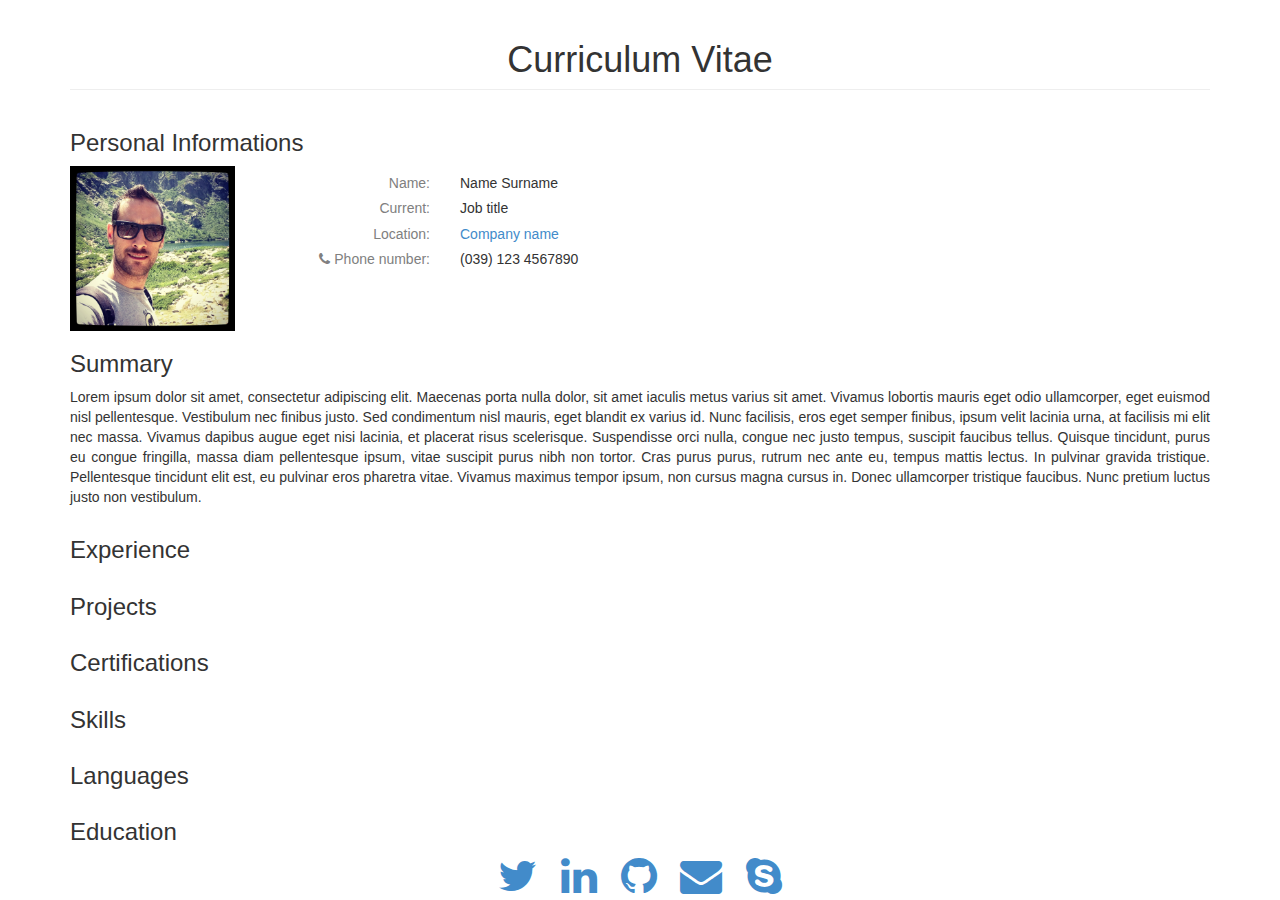
==== Curriculum.html @ f084b8a6 "First draft of the Curriculum page" ====
<!DOCTYPE html>
<html lang="en">

<head>
    <meta charset="utf-8">
    <meta http-equiv="X-UA-Compatible" content="IE=edge">
    <meta name="viewport" content="width=device-width, initial-scale=1">
    <title>NAME SURNAME - Curriculum Vitae</title>
    <link rel="stylesheet" type="text/css" href="css/bootstrap.css">
    <link rel="stylesheet" type="text/css" href="css/style.css">
    <link rel="stylesheet" href="font-awesome/css/font-awesome.min.css">
    <script type="text/javascript" src="js/jquery.js"></script>
    <script type="text/javascript" src="js/bootstrap.js"></script>
</head>

<body>
    <div class="container">
        <!-- Header -->
        <section>
            <div class="row">
                <div class="col-xs-12 col-sm-12 col-md-12 col-lg-12">
                    <h1 class="page-header text-center">Curriculum Vitae</h1>
                </div>
            </div>
        </section>

        <!-- Personal info -->
        <section>
            <div class="row">
                <div class="col-xs-12 col-sm-12 col-md-12 col-lg-12">
                    <h3>Personal Informations</h3>
                </div>
                <div class="col-xs-12 col-sm-2 col-md-2 col-lg-2">
                    <img src="img/profilepicture.jpg" alt="profile picture" class="img-square img-responsive ">
                </div>
                <div class="col-sm-2 col-md-2 col-lg-2 text-right text-grey-color hidden-xs">
                    <h5>Name:</h5>
                    <h5>Current:</h5>
                    <h5>Location:</h5>
                    <h5><i class="fa fa-phone"></i> Phone number:</h5>
                </div>
                <div class="col-sm-8 col-md-8 col-lg-8">
                    <h5 class="visible-xs-* hidden-sm hidden-md hidden-lg text-grey-color">Name:</h5><h5>Name Surname</h5>
                    <h5 class="visible-xs-* hidden-sm hidden-md hidden-lg text-grey-color">Current:</h5><h5>Job title</h5>
                    <h5 class="visible-xs-* hidden-sm hidden-md hidden-lg text-grey-color">Location:<h5><a href="" target="_blank">Company name</a></h5>
                    <h5 class="visible-xs-* hidden-sm hidden-md hidden-lg text-grey-color"><i class="fa fa-phone"></i> Phone number:</h5><h5>(039) 123 4567890</h5>
                </div>
            </div>
        </section>

        <!-- Summary -->
        <div class="row">
            <div class="col-xs-12 col-sm-12 col-md-12 col-lg-12">
                <h3>Summary</h3>
                <p class="text-justify">Lorem ipsum dolor sit amet, consectetur adipiscing elit. Maecenas porta nulla dolor, sit amet iaculis metus varius sit amet. Vivamus lobortis mauris eget odio ullamcorper, eget euismod nisl pellentesque. Vestibulum nec finibus justo. Sed condimentum nisl mauris, eget blandit ex varius id. Nunc facilisis, eros eget semper finibus, ipsum velit lacinia urna, at facilisis mi elit nec massa. Vivamus dapibus augue eget nisi lacinia, et placerat risus scelerisque. Suspendisse orci nulla, congue nec justo tempus, suscipit faucibus tellus. Quisque tincidunt, purus eu congue fringilla, massa diam pellentesque ipsum, vitae suscipit purus nibh non tortor. Cras purus purus, rutrum nec ante eu, tempus mattis lectus. In pulvinar gravida tristique. Pellentesque tincidunt elit est, eu pulvinar eros pharetra vitae. Vivamus maximus tempor ipsum, non cursus magna cursus in. Donec ullamcorper tristique faucibus. Nunc pretium luctus justo non vestibulum.</p>
            </div>
        </div>

        <!-- Work experiences -->
        <div class="row">
            <div class="col-xs-12 col-sm-12 col-md-12 col-lg-12">
                <h3>Experience</h3>
            </div>
        </div>

        <!-- Projects -->
        <div class="row">
            <div class="col-xs-12 col-sm-12 col-md-12 col-lg-12">
                <h3>Projects</h3>
            </div>
        </div>

        <!-- Certifications -->
        <div class="row">
            <div class="col-xs-12 col-sm-12 col-md-12 col-lg-12">
                <h3>Certifications</h3>
            </div>
        </div>

        <!-- Skills -->
        <div class="row">
            <div class="col-xs-12 col-sm-12 col-md-12 col-lg-12">
                <h3>Skills</h3>
            </div>
        </div>

        <!-- Languages -->
        <div class="row">
            <div class="col-xs-12 col-sm-12 col-md-12 col-lg-12">
                <h3>Languages</h3>
            </div>
        </div>

        <!-- Education -->
        <div class="row">
            <div class="col-xs-12 col-sm-12 col-md-12 col-lg-12">
                <h3>Education</h3>
            </div>
        </div>

        <!-- Social contacts -->
        <section>
            <div class="row">
                <div class="col-xs-12 col-sm-12 col-md-12 col-lg-12 text-center">
                    <a href="" target="_blank"><i class="fa fa-twitter fa-3x icon-margin-right"></i></a>
                    <a href="" target="_blank"><i class="fa fa-linkedin fa-3x icon-margin-right"></i></a>
                    <a href="" target="_blank"><i class="fa fa-github fa-3x icon-margin-right"></i></a>
                    <a href="mailto:#" target="_blank"><i class="fa fa-envelope fa-3x icon-margin-right"></i></a>
                    <a href="" target="_blank"><i class="fa fa-skype fa-3x"></i></a>
                </div>
            </div>
        </section>
    </div>
</body>

</html>
---- css/style.css ----
.icon-margin-right {margin-right: 20px;}
.text-grey-color {color: gray;}

/* DEBUG */
.yellowBG {background: yellow;}
.greenBG {background: green;}
.redBG {background: red;}
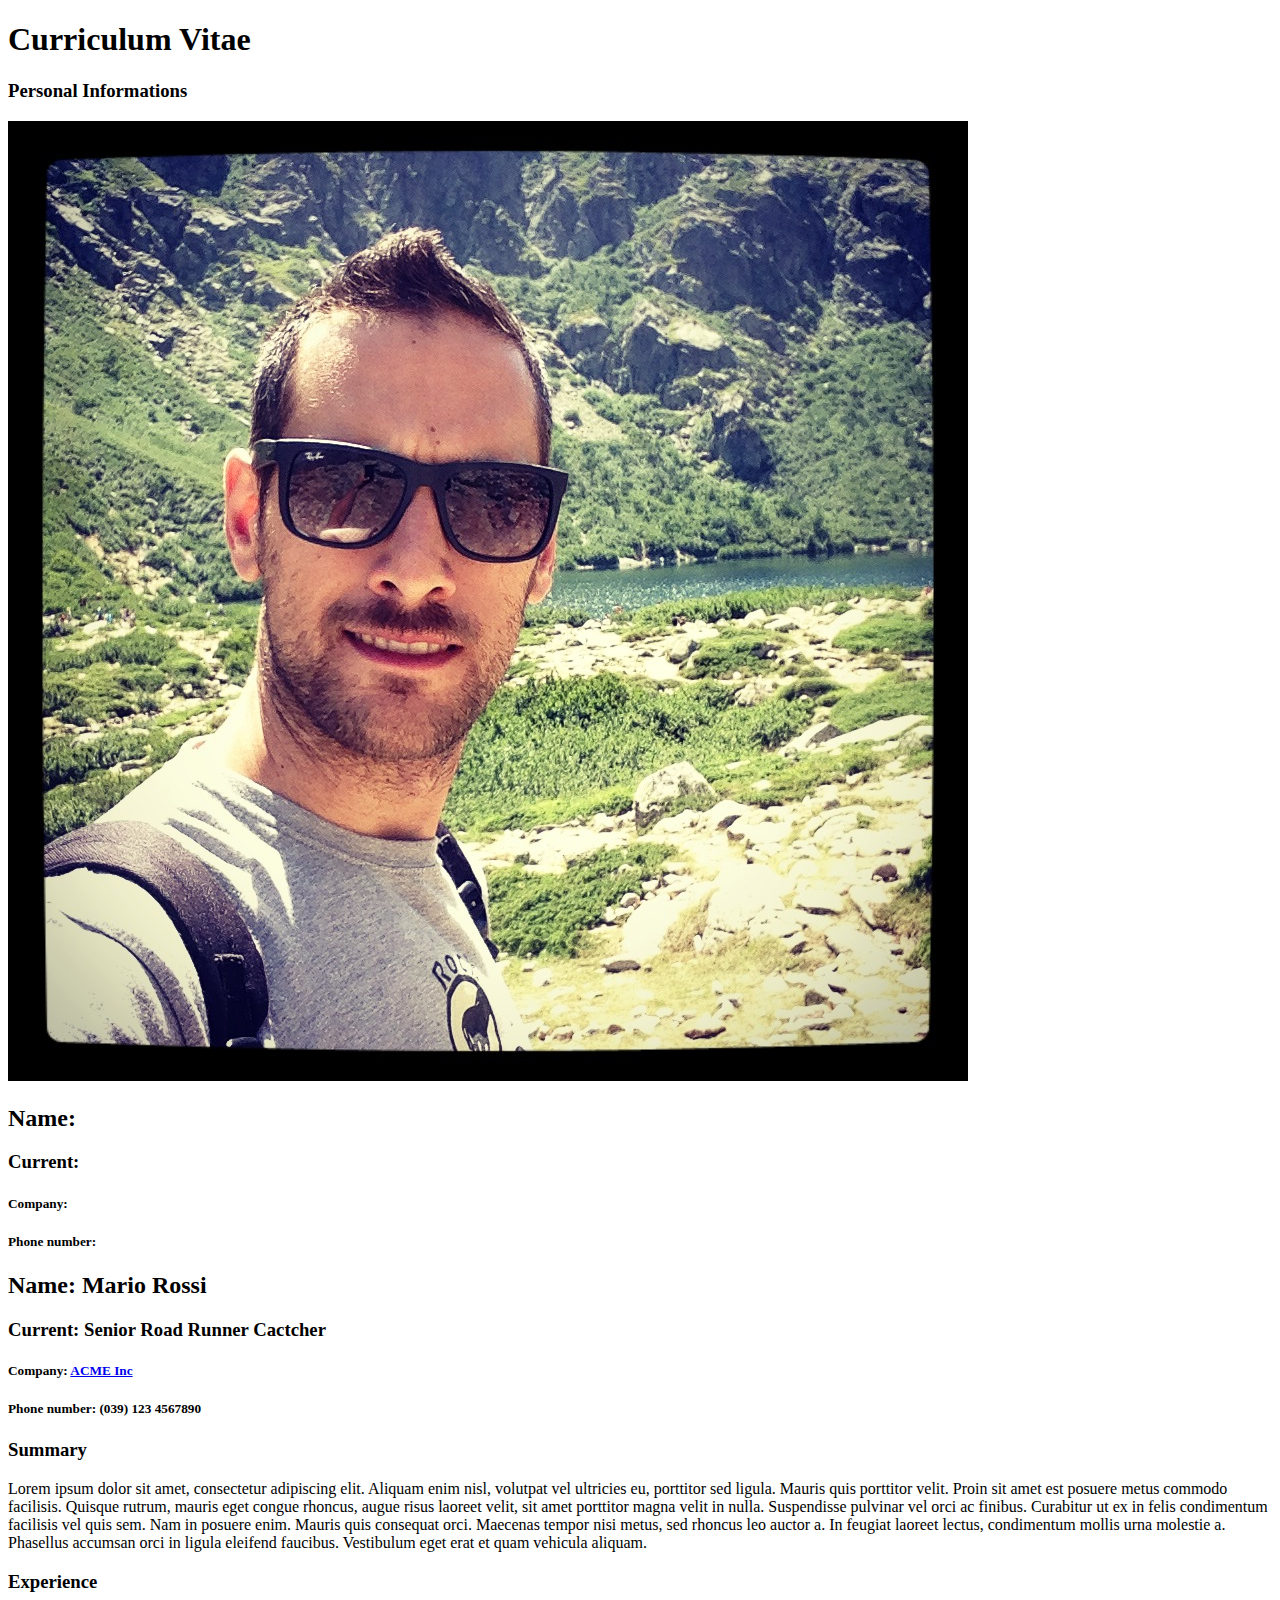
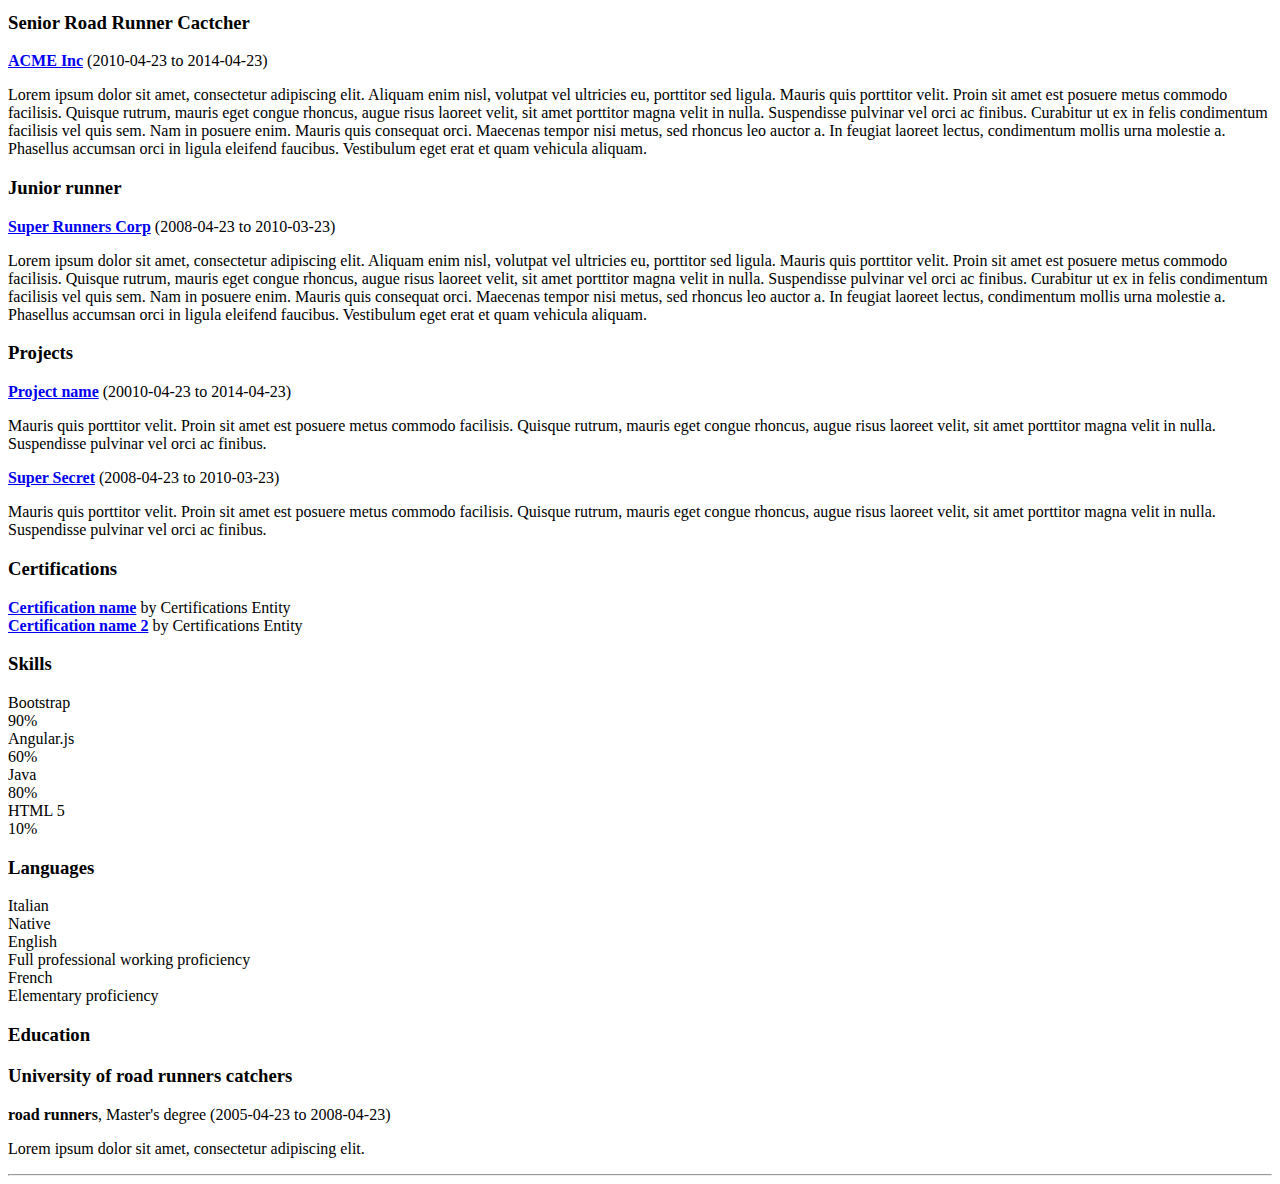
==== commit 0d22fda5: "Updated the Curriculum page" ====
--- a/Curriculum.html
+++ b/Curriculum.html
@@ -1,19 +1,25 @@
 <!DOCTYPE html>
-<html lang="en">
+<html lang="en" ng-app="curriculum">
 
 <head>
     <meta charset="utf-8">
     <meta http-equiv="X-UA-Compatible" content="IE=edge">
     <meta name="viewport" content="width=device-width, initial-scale=1">
     <title>NAME SURNAME - Curriculum Vitae</title>
-    <link rel="stylesheet" type="text/css" href="css/bootstrap.css">
-    <link rel="stylesheet" type="text/css" href="css/style.css">
-    <link rel="stylesheet" href="font-awesome/css/font-awesome.min.css">
-    <script type="text/javascript" src="js/jquery.js"></script>
-    <script type="text/javascript" src="js/bootstrap.js"></script>
+    <link rel="stylesheet" type="text/css" href="stylesheets/bootstrap.css">
+    <link rel="stylesheet" type="text/css" href="stylesheets/style.css">
+    <link rel="stylesheet" href="stylesheets/font-awesome.css">
+    <script type="text/javascript" src="javascripts/angular.js"></script>
+    
+    <script type="text/javascript" src="javascripts/jquery.js"></script>
+    <script type="text/javascript" src="javascripts/bootstrap.js"></script>
+
+    <!-- Angular modules -->
+    <script type="text/javascript" src="javascripts/app.js"></script>
+    <script type="text/javascript" src="javascripts/cvsections.js"></script>
 </head>
 
-<body>
+<body ng-controller="CurriculumCtrl as cv">
     <div class="container">
         <!-- Header -->
         <section>
@@ -25,91 +31,32 @@
         </section>
 
         <!-- Personal info -->
-        <section>
-            <div class="row">
-                <div class="col-xs-12 col-sm-12 col-md-12 col-lg-12">
-                    <h3>Personal Informations</h3>
-                </div>
-                <div class="col-xs-12 col-sm-2 col-md-2 col-lg-2">
-                    <img src="img/profilepicture.jpg" alt="profile picture" class="img-square img-responsive ">
-                </div>
-                <div class="col-sm-2 col-md-2 col-lg-2 text-right text-grey-color hidden-xs">
-                    <h5>Name:</h5>
-                    <h5>Current:</h5>
-                    <h5>Location:</h5>
-                    <h5><i class="fa fa-phone"></i> Phone number:</h5>
-                </div>
-                <div class="col-sm-8 col-md-8 col-lg-8">
-                    <h5 class="visible-xs-* hidden-sm hidden-md hidden-lg text-grey-color">Name:</h5><h5>Name Surname</h5>
-                    <h5 class="visible-xs-* hidden-sm hidden-md hidden-lg text-grey-color">Current:</h5><h5>Job title</h5>
-                    <h5 class="visible-xs-* hidden-sm hidden-md hidden-lg text-grey-color">Location:<h5><a href="" target="_blank">Company name</a></h5>
-                    <h5 class="visible-xs-* hidden-sm hidden-md hidden-lg text-grey-color"><i class="fa fa-phone"></i> Phone number:</h5><h5>(039) 123 4567890</h5>
-                </div>
-            </div>
-        </section>
+        <cv-info></cv-info>
 
         <!-- Summary -->
-        <div class="row">
-            <div class="col-xs-12 col-sm-12 col-md-12 col-lg-12">
-                <h3>Summary</h3>
-                <p class="text-justify">Lorem ipsum dolor sit amet, consectetur adipiscing elit. Maecenas porta nulla dolor, sit amet iaculis metus varius sit amet. Vivamus lobortis mauris eget odio ullamcorper, eget euismod nisl pellentesque. Vestibulum nec finibus justo. Sed condimentum nisl mauris, eget blandit ex varius id. Nunc facilisis, eros eget semper finibus, ipsum velit lacinia urna, at facilisis mi elit nec massa. Vivamus dapibus augue eget nisi lacinia, et placerat risus scelerisque. Suspendisse orci nulla, congue nec justo tempus, suscipit faucibus tellus. Quisque tincidunt, purus eu congue fringilla, massa diam pellentesque ipsum, vitae suscipit purus nibh non tortor. Cras purus purus, rutrum nec ante eu, tempus mattis lectus. In pulvinar gravida tristique. Pellentesque tincidunt elit est, eu pulvinar eros pharetra vitae. Vivamus maximus tempor ipsum, non cursus magna cursus in. Donec ullamcorper tristique faucibus. Nunc pretium luctus justo non vestibulum.</p>
-            </div>
-        </div>
+        <cv-summary></cv-summary>
 
         <!-- Work experiences -->
-        <div class="row">
-            <div class="col-xs-12 col-sm-12 col-md-12 col-lg-12">
-                <h3>Experience</h3>
-            </div>
-        </div>
+        <cv-experiences></cv-experiences>
 
         <!-- Projects -->
-        <div class="row">
-            <div class="col-xs-12 col-sm-12 col-md-12 col-lg-12">
-                <h3>Projects</h3>
-            </div>
-        </div>
+        <cv-projects></cv-projects>
 
         <!-- Certifications -->
-        <div class="row">
-            <div class="col-xs-12 col-sm-12 col-md-12 col-lg-12">
-                <h3>Certifications</h3>
-            </div>
-        </div>
+        <cv-certifications></cv-certifications>
 
         <!-- Skills -->
-        <div class="row">
-            <div class="col-xs-12 col-sm-12 col-md-12 col-lg-12">
-                <h3>Skills</h3>
-            </div>
-        </div>
+        <cv-skills></cv-skills>
 
         <!-- Languages -->
-        <div class="row">
-            <div class="col-xs-12 col-sm-12 col-md-12 col-lg-12">
-                <h3>Languages</h3>
-            </div>
-        </div>
+        <cv-languages></cv-languages>
 
         <!-- Education -->
-        <div class="row">
-            <div class="col-xs-12 col-sm-12 col-md-12 col-lg-12">
-                <h3>Education</h3>
-            </div>
-        </div>
+        <cv-education></cv-education>
 
         <!-- Social contacts -->
-        <section>
-            <div class="row">
-                <div class="col-xs-12 col-sm-12 col-md-12 col-lg-12 text-center">
-                    <a href="" target="_blank"><i class="fa fa-twitter fa-3x icon-margin-right"></i></a>
-                    <a href="" target="_blank"><i class="fa fa-linkedin fa-3x icon-margin-right"></i></a>
-                    <a href="" target="_blank"><i class="fa fa-github fa-3x icon-margin-right"></i></a>
-                    <a href="mailto:#" target="_blank"><i class="fa fa-envelope fa-3x icon-margin-right"></i></a>
-                    <a href="" target="_blank"><i class="fa fa-skype fa-3x"></i></a>
-                </div>
-            </div>
-        </section>
+        <hr>
+        <cv-social-contacts></cv-social-contacts>
     </div>
 </body>
 
